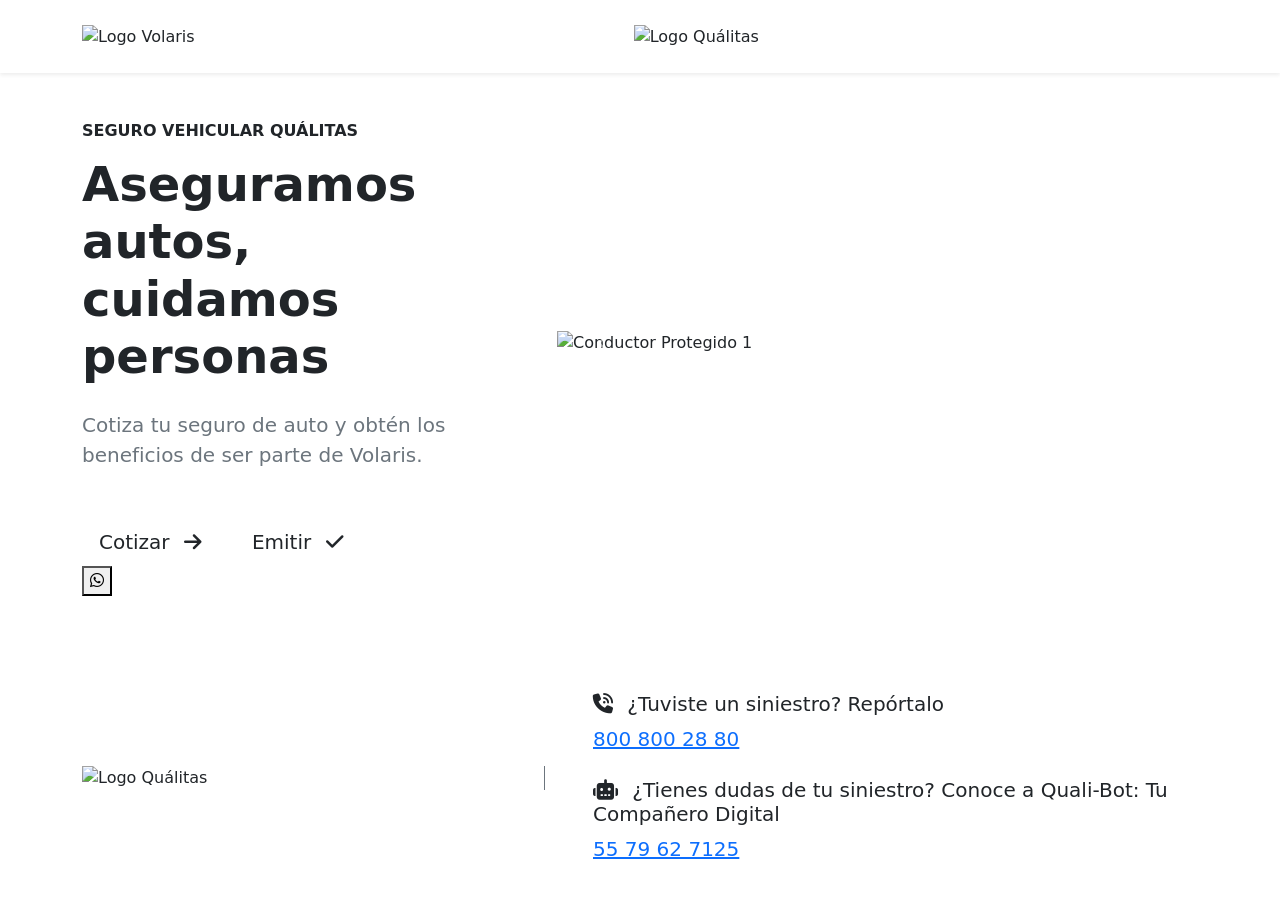
==== index.html @ b7a0043d "Rename Volaris/index.html to index.html" ====
<!doctype html>
<html lang="es">
  <head>
    <meta charset="UTF-8" />
    <meta name="viewport" content="width=device-width, initial-scale=1.0" />
    <title>Portal de Seguros | Volaris - Quálitas - Hylant</title>

    <link
      href="https://cdn.jsdelivr.net/npm/bootstrap@5.3.0/dist/css/bootstrap.min.css"
      rel="stylesheet"
    />
    <link
      rel="stylesheet"
      href="https://cdnjs.cloudflare.com/ajax/libs/font-awesome/6.4.0/css/all.min.css"
    />
    <link rel="stylesheet" href="styles.css" />
  </head>
  <body>
    <header class="bg-white py-4 shadow-sm">
      <div class="container d-flex justify-content-between align-items-center">
        <div class="brand-logo volaris">
          <img
            src="https://cms.volaris.com/globalassets/1nextgen/volaris-cms-v3/header/logo_voi.svg"
            alt="Logo Volaris"
            class="header-logo"
          />
        </div>
        <div class="brand-logo">
          <img
            src="https://www.qualitas.com.mx/documents/19189400/19781967/Qualitas-horizontal.png/692ae411-2d86-ae6b-461d-625b0bfd9472?t=1774680700783"
            alt="Logo Quálitas"
            class="header-logo"
          />
        </div>
        <div class="contenedor-logo">
          <svg
            viewBox="0 0 216 65"
            xmlns="http://www.w3.org/2000/svg"
            class="hylant-svg"
          >
            <path
              d="M11.38 20.99h22.11V8.24c0-2.27-.14-3.77-.43-4.5a2.9 2.9 0 0 0-1.39-1.41 6.13 6.13 0 0 0-3-.78h-1.59V.33h17.75v1.22h-1.58c-1.05 0-2.05.25-2.99.75-.71.35-1.19.88-1.45 1.61-.24.69-.37 2.14-.37 4.34V37c0 2.25.15 3.75.43 4.47.22.54.67 1.02 1.35 1.41.97.52 1.98.79 3.03.79h1.58v1.21H27.08v-1.21h1.59c1.82 0 3.15-.54 3.99-1.61.54-.69.82-2.38.82-5.06V23.43H11.37V37c0 2.25.14 3.75.42 4.47a3 3 0 0 0 1.38 1.41c.95.52 1.94.79 3 .79h1.61v1.21H0v-1.21h1.58c1.85 0 3.19-.54 4.02-1.61.53-.69.79-2.38.79-5.06V8.25c0-2.27-.14-3.77-.43-4.5a2.93 2.93 0 0 0-1.35-1.41 6.33 6.33 0 0 0-3.03-.78H0V.34h17.78v1.22h-1.61c-1.06 0-2.05.25-3 .75a2.8 2.8 0 0 0-1.41 1.61c-.27.69-.4 2.14-.4 4.34v12.75l.02-.02Zm56.8-8.98h11.51v.89h-.64c-.42 0-1.04.18-1.84.55-.82.38-1.55.91-2.22 1.61-.66.69-1.48 1.82-2.45 3.39l-7.95 12.5v8.25c0 2.02.22 3.28.68 3.78.62.68 1.59 1.02 2.92 1.02h1.08v.9H55.25V44h1.16c1.4 0 2.38-.42 2.97-1.26.36-.51.54-1.7.54-3.54v-7.79l-9.05-13.78a26.32 26.32 0 0 0-2.19-3.03 8.44 8.44 0 0 0-2.36-1.46 3.25 3.25 0 0 0-1.41-.24v-.89h14.11v.89h-.73a4.2 4.2 0 0 0-2.12.54c-.63.35-.95.89-.95 1.6 0 .58.5 1.63 1.49 3.16l6.88 10.6 6.47-10.14c.97-1.52 1.46-2.65 1.46-3.39a2.23 2.23 0 0 0-1.37-2.04 4.76 4.76 0 0 0-1.97-.32v-.9Zm42.09 23.78.81.17-2.35 8.93H82.7V44h1.24c1.4 0 2.39-.46 3-1.36.34-.52.51-1.71.51-3.59V17.81c0-2.05-.23-3.34-.68-3.86-.63-.72-1.57-1.07-2.82-1.07h-1.24v-.9h14.94v.9c-1.75-.02-2.98.14-3.7.48-.69.34-1.18.77-1.43 1.29-.25.51-.39 1.75-.39 3.71v20.68c0 1.33.13 2.26.39 2.76.2.34.5.59.9.75.4.16 1.68.24 3.8.24h2.4c2.53 0 4.31-.19 5.34-.56a6.92 6.92 0 0 0 2.79-1.97 16.6 16.6 0 0 0 2.53-4.49l-.01.02Zm25.15-1.91h-12.77l-2.24 5.19a8.42 8.42 0 0 0-.82 2.86c0 .5.24.95.71 1.34.49.37 1.52.61 3.12.73v.89h-10.39V44c1.38-.24 2.28-.56 2.68-.95.83-.78 1.75-2.36 2.75-4.73l11.61-27.08h.85l11.49 27.37c.92 2.2 1.76 3.64 2.51 4.3a5.26 5.26 0 0 0 3.16 1.09v.89h-13.02V44c1.31-.06 2.2-.28 2.65-.66.47-.37.71-.82.71-1.36 0-.71-.33-1.84-.98-3.38l-1.99-4.73-.03.01Zm-.68-1.8-5.6-13.3-5.74 13.3h11.34Zm14.48-20.09h8.96l20.17 24.67V17.68c0-2.02-.23-3.29-.68-3.78-.6-.68-1.55-1.02-2.84-1.02h-1.15v-.9h11.49v.9H184c-1.4 0-2.39.41-2.97 1.26-.36.52-.54 1.7-.54 3.54v27.74h-.88l-21.75-26.5v20.27c0 2.02.22 3.28.66 3.78.62.68 1.56 1.02 2.85 1.02h1.16v.89h-11.49v-.89h1.15c1.41 0 2.4-.42 2.99-1.27.36-.51.53-1.7.54-3.54V16.29a14.4 14.4 0 0 0-2.19-2.21 7.86 7.86 0 0 0-2.16-.99 7.65 7.65 0 0 0-2.15-.22v-.9.02Zm65.74 0 .37 7.71h-.93a9.25 9.25 0 0 0-.73-2.91 4.87 4.87 0 0 0-2.02-2.07 6.9 6.9 0 0 0-3.29-.68h-4.64v25.14c0 2.02.22 3.28.66 3.78.61.68 1.57 1.02 2.85 1.02h1.14v.89h-13.98v-.89h1.16c1.39 0 2.38-.42 2.97-1.27.36-.51.54-1.7.54-3.54V14.03h-3.97c-1.55 0-2.64.12-3.28.34-.85.3-1.57.9-2.17 1.77-.6.88-.96 2.06-1.07 3.54h-.92l.39-7.71h26.94l-.02.02ZM164.37 53.8v.44c-1.05 0-1.38.1-1.35.71l.04 1.39.32 5.77c.09 1.46.11 1.9 1.53 1.85v.44h-4.47v-.44c.92-.07 1.53-.15 1.53-.9l-.04-1.1-.39-6.77L158 64.4h-.41l-3.44-9.21-.54 7.29-.04.73c0 .56.54.76 1.31.76v.44h-3.61v-.44c.47-.02 1.22-.07 1.44-.39.19-.27.24-1.12.28-1.71l.47-6.46c.06-1.02-.09-1.07-1.31-1.17v-.44h3.07l3.03 8.07 3.09-8.07h3.03Zm4.9 4.93h2.32c.77 0 1.03 0 1.12-1.32h.43v3.29h-.43c-.04-1.34-.21-1.44-1.27-1.44h-2.17v3.48c0 1.05.04 1.05.97 1.05h1.63c.97 0 1.46-.15 1.87-1.97h.41l-.19 2.58h-7.76v-.41c1.38.05 1.53-.41 1.53-1.41v-6.92c0-1.24-.32-1.44-1.53-1.41v-.44h7.35l.09 2.32h-.39c-.24-1.61-.58-1.78-1.63-1.78h-2.34v4.39l-.01-.01Zm10.96-4.93v.44c-.64 0-1.27.02-1.27.41 0 .24.52 1 .69 1.22l1.5 2.12 1.65-2.27c.34-.46.52-.71.52-1 0-.49-.67-.49-1.22-.49v-.44h4.19v.44c-1.5.1-1.83.46-2.75 1.73l-1.93 2.66 2.62 3.73c.92 1.32 1.25 1.54 2.34 1.61v.44h-5.03v-.44c.99-.05 1.31-.05 1.31-.51 0-.34-.15-.56-.52-1.05l-1.74-2.46-1.78 2.46c-.37.49-.49.68-.49.95 0 .51.64.56 1.16.61v.44h-4.08v-.44c1.18-.02 1.8-.56 2.84-2l1.93-2.63-2.86-4c-.71-1.02-.86-1.02-1.89-1.1v-.44h4.81v.01Zm12.36.44c-1.55.07-1.55.34-1.55 1.83v6.04c0 1.56.3 1.75 1.63 1.85v.44h-4.73v-.44c1.33-.05 1.57-.24 1.57-1.9v-5.97c0-1.56-.3-1.75-1.63-1.85v-.44h4.71v.44Zm10.2 2.34h-.32c-.41-.9-1.25-2.66-3.37-2.66s-3.59 2.49-3.59 5.39c0 3.27 1.83 4.92 3.37 4.92 2.11 0 3.35-1.75 3.82-2.44h.37c-.32 1-.52 1.44-1.2 2.71a4.98 4.98 0 0 0-1.22 0c-1.25.12-1.48.15-1.85.15-3.14 0-4.98-2.29-4.98-5.43 0-3.63 2.71-5.8 5.16-5.8 1.63 0 2.45.85 2.94.85.26 0 .34-.1.45-.22h.34l.09 2.53h-.01Zm6.87-3.19c2.47 0 5.11 1.83 5.11 5.58 0 4.09-2.77 5.73-5.13 5.73s-5.13-1.63-5.13-5.73c0-3.75 2.77-5.58 5.16-5.58h-.01Zm-.06.41c-2.21 0-3.42 2.41-3.42 4.97 0 2.56.58 3.75 1.18 4.43a2.93 2.93 0 0 0 2.26 1.07c1.63 0 3.48-1.39 3.48-5.29 0-3.9-1.65-5.19-3.5-5.19v.01Z"
              fill="currentColor"
            />
          </svg>
        </div>
      </div>
    </header>

    <main class="container my-5 flex-grow-1">
      <div class="row align-items-center">
        <div class="col-lg-5 text-center text-lg-start mb-5 mb-lg-0 pe-lg-4">
          <h6 class="text-purple fw-bold mb-3 text-uppercase tracking-wider">
            Seguro Vehicular Quálitas
          </h6>
          <h1 class="text-purple fw-bold mb-4 display-5">
            Aseguramos autos,<br />cuidamos personas
          </h1>
          <p class="lead mb-5 text-secondary">
            Cotiza tu seguro de auto y obtén los beneficios de ser parte de
            <b>Volaris</b>.
          </p>

          <div
            class="d-flex flex-column flex-sm-row gap-3 justify-content-center justify-content-lg-start"
          >
            <a href="https://oplinea.qualitas.com.mx/?EBROKING">
              <button class="btn btn-teal-outline btn-lg">
                Cotizar <i class="fa-solid fa-arrow-right ms-2"></i>
              </button>
            </a>

            <button class="btn btn-teal btn-lg">
              Emitir <i class="fa-solid fa-check ms-2"></i>
            </button>
          </div>
        </div>

        <div class="col-lg-7">
          <div
            id="qualitasCarousel"
            class="carousel slide carousel-fade"
            data-bs-ride="carousel"
          >
            <div class="carousel-inner">
              <div class="carousel-item active">
                <img
                  src="img\AsistenciaVial.png"
                  class="d-block w-100 carousel-img"
                  alt="Conductor Protegido 1"
                />
                <div class="carousel-caption d-none d-md-block">
                  <h3>Grua:</h3>
                  <h5>Hasta 10 eventos al año</h5>
                  <p>Con Asistencia Vial Plus</p>
                </div>
              </div>
              <div class="carousel-item">
                <img
                  src="img\ConduceProtegido.png"
                  class="d-block w-100 carousel-img"
                  alt="Conductor Protegido 2"
                />
                <div class="carousel-caption d-none d-md-block">
                  <h3>Mantén tu protección:</h3>
                  <h5>Cuídate a tí y a tu familia</h5>
                  <p>Es lo más valioso</p>
                </div>
              </div>
              <div class="carousel-item">
                <img
                  src="img\Proteccion.jpg"
                  class="d-block w-100 carousel-img"
                  alt="Conductor Protegido 3"
                />
                <div class="carousel-caption d-none d-md-block">
                  <h3>Viaja Seguro:</h3>
                  <h5>Con la protección</h5>
                  <p>De Quálitas</p>
                </div>
              </div>
              <div class="carousel-item">
                <img
                  src="img\Qualibot.jpg"
                  class="d-block w-100 carousel-img"
                  alt="Conductor Protegido 3"
                />
                <div class="carousel-caption d-none d-md-block">
                  <h3>Descarga Quali-Bot</h3>
                  <h5>La app para consultar todos los detalles de tu póliza</h5>
                  <p>Siempre a la mano</p>
                </div>
              </div>
            </div>
            <button
              class="carousel-control-prev"
              type="button"
              data-bs-target="#qualitasCarousel"
              data-bs-slide="prev"
            >
              <span
                class="carousel-control-prev-icon"
                aria-hidden="true"
              ></span>
              <span class="visually-hidden">Anterior</span>
            </button>
            <button
              class="carousel-control-next"
              type="button"
              data-bs-target="#qualitasCarousel"
              data-bs-slide="next"
            >
              <span
                class="carousel-control-next-icon"
                aria-hidden="true"
              ></span>
              <span class="visually-hidden">Siguiente</span>
            </button>
          </div>
        </div>
      </div>

      <div class="whatsapp-container">
        <div class="collapse mb-2" id="whatsappCollapse">
          <div
            class="card card-body shadow-sm p-2 text-center whatsapp-menu-card"
          >
            <a
              href="https://wa.me"
              target="_blank"
              class="btn btn-success btn-sm w-100 fw-bold"
            >
              Contactar a un ejecutivo
            </a>
          </div>
        </div>

        <button
          class="whatsapp-btn"
          type="button"
          data-bs-toggle="collapse"
          data-bs-target="#whatsappCollapse"
          aria-expanded="false"
          aria-controls="whatsappCollapse"
        >
          <i class="fab fa-whatsapp"></i>
        </button>
      </div>
    </main>

    <footer class="py-5">
      <div class="container">
        <div class="row align-items-center">
          <div class="col-md-5 mb-4 mb-md-0 border-end border-secondary">
            <div class="brand-logo">
              <img
                src="https://cotizaconqualitas.qualitas.com.mx/cotizador-publico-web/resources/assets/logo-footer-desk.svg"
                alt="Logo Quálitas"
                class="header-logo"
              />
            </div>
          </div>

          <div class="col-md-7 ps-md-5 footer-contact">
            <div class="mb-4">
              <h5 class="mb-2">
                <i class="fa-solid fa-phone-volume me-2"></i> ¿Tuviste un
                siniestro? Repórtalo
              </h5>
              <a href="tel:8008002880" class="fs-5">800 800 28 80</a>
            </div>
            <div>
              <h5 class="mb-2">
                <i class="fa-solid fa-robot me-2"></i> ¿Tienes dudas de tu
                siniestro? Conoce a Quali-Bot: Tu Compañero Digital
              </h5>
              <a href="tel:5579627125" class="fs-5">55 79 62 7125</a>
            </div>
          </div>
        </div>
      </div>
    </footer>

    <script src="https://cdn.jsdelivr.net/npm/bootstrap@5.3.0/dist/js/bootstrap.bundle.min.js"></script>
  </body>
</html>
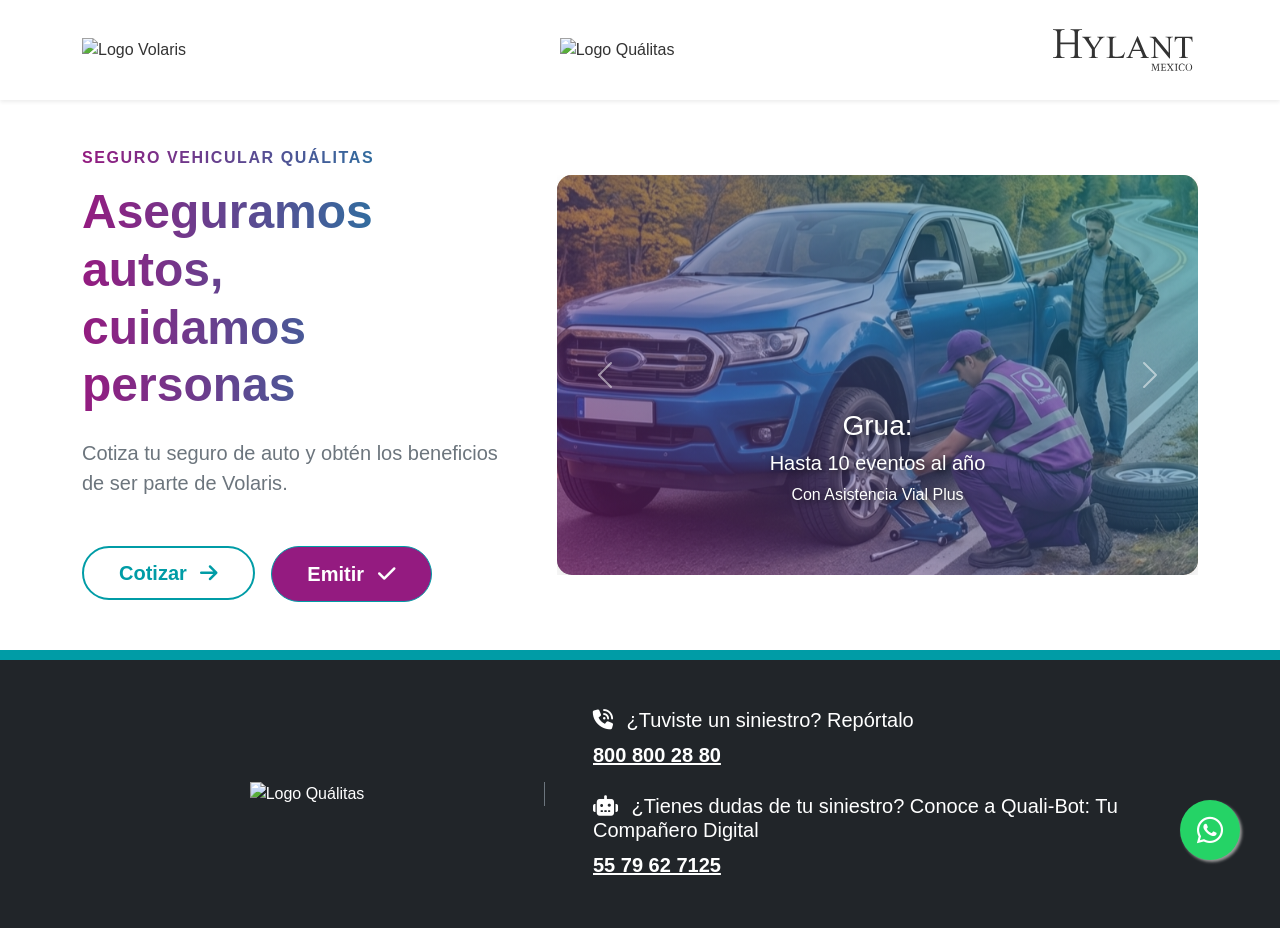
==== commit 74e3d1c5: "Update index.html" ====
--- a/index.html
+++ b/index.html
@@ -13,7 +13,7 @@
       rel="stylesheet"
       href="https://cdnjs.cloudflare.com/ajax/libs/font-awesome/6.4.0/css/all.min.css"
     />
-    <link rel="stylesheet" href="styles.css" />
+    <link rel="stylesheet" href="css/styles.css" />
   </head>
   <body>
     <header class="bg-white py-4 shadow-sm">
--- a/css/styles.css
+++ b/css/styles.css
@@ -0,0 +1,180 @@
+:root {
+  --qualitas-purple: #941b80;
+  --qualitas-teal: #009ca6;
+  --qualitas-teal-hover: #007b83;
+  --footer-bg: #212529;
+}
+
+body {
+  font-family: "Segoe UI", Roboto, Helvetica, Arial, sans-serif;
+  color: #333;
+  display: flex;
+  flex-direction: column;
+  min-height: 100vh;
+}
+
+/* Estilos de Textos */
+.text-purple {
+  background: -webkit-linear-gradient(left, #941b80, #0096ae);
+  -webkit-background-clip: text;
+  -webkit-text-fill-color: transparent;
+  color: #941b80;
+}
+
+.tracking-wider {
+  letter-spacing: 0.1em;
+}
+
+/* Estilos de Botones */
+.btn-teal {
+  background-color: var(--qualitas-purple);
+  border-color: var(--qualitas-teal);
+  color: white;
+  border-radius: 30px;
+  padding: 12px 35px;
+  font-weight: 600;
+  transition: all 0.3s ease;
+}
+
+.btn-teal:hover {
+  background-color: var(--qualitas-teal-hover);
+  border-color: var(--qualitas-teal-hover);
+  color: white;
+}
+
+.btn-teal-outline {
+  background-color: transparent;
+  border: 2px solid var(--qualitas-teal);
+  color: var(--qualitas-teal);
+  border-radius: 30px;
+  padding: 10px 35px;
+  font-weight: 600;
+  transition: all 0.3s ease;
+}
+
+.btn-teal-outline:hover {
+  background-color: var(--qualitas-teal);
+  color: white;
+}
+
+/* Estilos de Logos */
+.brand-logo {
+  display: flex;
+  align-items: center;
+  justify-content: center;
+  min-width:;
+}
+
+.header-logo {
+  max-height: clamp(40px, 5vw, 75px);
+  width: auto;
+  object-fit: contain;
+}
+
+.footer-logo {
+  max-height: 60px;
+  width: auto;
+  object-fit: contain;
+}
+
+.hylant-svg {
+  min-width: 150px;
+  height: auto;
+  fill: #4a5568;
+  padding: 5px;
+}
+
+/* Estilos del Footer */
+footer {
+  background-color: var(--footer-bg);
+  color: white;
+  margin-top: auto;
+  border-top: 10px solid var(--qualitas-teal);
+}
+
+.footer-contact a {
+  color: white;
+  text-decoration: underline;
+  font-weight: bold;
+  transition: color 0.3s ease;
+}
+
+.footer-contact a:hover {
+  color: var(--qualitas-teal);
+}
+
+/* -------------------------------------
+   AJUSTES DEL CARRUSEL Y GRADIENTES 
+-------------------------------------- */
+.carousel-item {
+  position: relative; /* Necesario para ubicar el gradiente encima */
+}
+
+/* Efecto de Overlay Gradiente Quálitas sobre las fotos */
+.carousel-item::after {
+  content: "";
+  position: absolute;
+  top: 0;
+  left: 0;
+  width: 100%;
+  height: 400px;
+  border-radius: 15px;
+  background: linear-gradient(
+    45deg,
+    rgba(148, 27, 128, 0.5),
+    rgba(0, 156, 166, 0.5)
+  );
+  pointer-events: none;
+  z-index: 1;
+}
+.carousel-caption {
+  z-index: 2; /* NUEVO: Trae el texto al frente (capa 2) */
+  text-shadow: 2px 2px 6px rgba(0, 0, 0, 0.7); /* NUEVO: Sombra para mejorar la legibilidad */
+  bottom: 2rem; /* Opcional: Ajusta la altura del texto dentro de la imagen */
+}
+.carousel-img {
+  border-radius: 15px;
+  box-shadow: 0 10px 20px rgba(0, 0, 0, 0.1);
+  height: 400px;
+  object-fit: cover;
+}
+carrusel */ .carousel-caption h3 {
+  font-weight: bold;
+}
+/* -------------------------------------
+   ESTILOS DE WHATSAPP FLOTANTE
+-------------------------------------- */
+.whatsapp-container {
+  position: fixed;
+  bottom: 40px;
+  right: 40px;
+  z-index: 9999;
+  display: flex;
+  flex-direction: column;
+  align-items: flex-end;
+}
+
+.whatsapp-menu-card {
+  border-radius: 10px;
+  min-width: 200px;
+}
+
+.whatsapp-btn {
+  width: 60px;
+  height: 60px;
+  background-color: #25d366;
+  color: #fff;
+  border-radius: 50px;
+  border: none;
+  font-size: 30px;
+  box-shadow: 2px 2px 3px #999;
+  display: flex;
+  justify-content: center;
+  align-items: center;
+  transition: background-color 0.3s;
+}
+
+.whatsapp-btn:hover {
+  background-color: #128c7e;
+  color: #fff;
+}
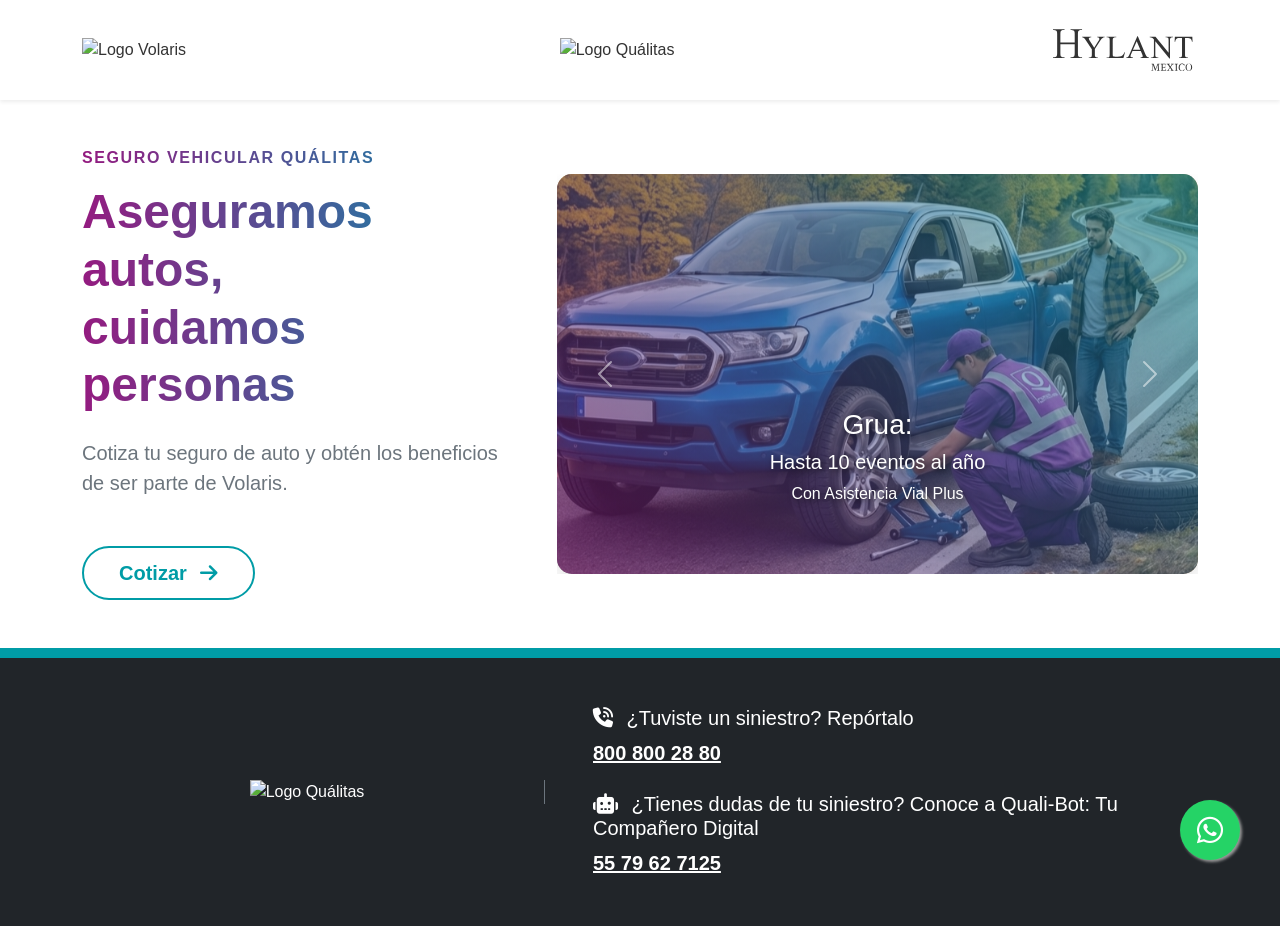
==== commit eaa27dce: "Update index.html" ====
--- a/index.html
+++ b/index.html
@@ -69,10 +69,6 @@
                 Cotizar <i class="fa-solid fa-arrow-right ms-2"></i>
               </button>
             </a>
-
-            <button class="btn btn-teal btn-lg">
-              Emitir <i class="fa-solid fa-check ms-2"></i>
-            </button>
           </div>
         </div>
 
@@ -166,7 +162,7 @@
             class="card card-body shadow-sm p-2 text-center whatsapp-menu-card"
           >
             <a
-              href="https://wa.me"
+              href="https://api.whatsapp.com/send/?phone=5215563561516"
               target="_blank"
               class="btn btn-success btn-sm w-100 fw-bold"
             >
